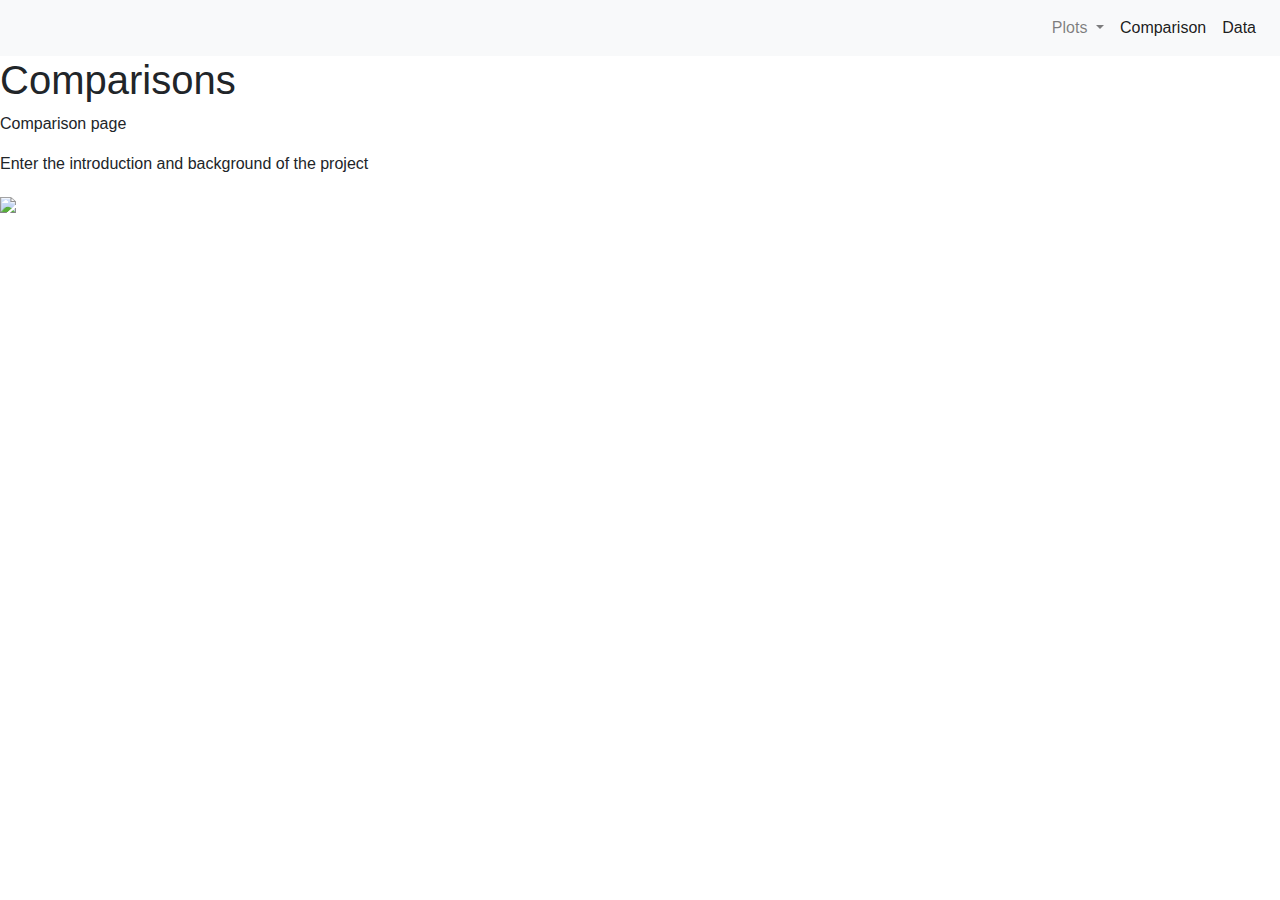
==== comparisons.html @ a38a43a5 "updating" ====
<!DOCTYPE html>

    <head> 
        

<link rel="stylesheet" href="https://stackpath.bootstrapcdn.com/bootstrap/4.3.1/css/bootstrap.min.css" integrity="sha384-ggOyR0iXCbMQv3Xipma34MD+dH/1fQ784/j6cY/iJTQUOhcWr7x9JvoRxT2MZw1T" crossorigin="anonymous">
<title> Comparisons </title>
</head>

    <body>
        
       
        <nav class="navbar navbar-expand-lg navbar-light bg-light navbar-expand-lg fixed top">
            <button class="navbar-toggler" data-toggle="collapse" data-target="#navbarCollapse">
                <span class="navbar-toggler-icon"></span>
            </button>
        <div class="collapse navbar-collapse" id="navbarCollapse">
            <ul class="navbar-nav ml-auto">
        
        <li class="nav-item dropdown">
            <a class="nav-link dropdown-toggle" href="#" id="navbarDropdown" role="button" data-toggle="dropdown" aria-haspopup="true" aria-expanded="false">
              Plots
            </a>
            
            <div class="dropdown-menu" aria-labelledby="navbarDropdown">
              <a class="dropdown-item" href="visualisations/lat_vs_humidity.html">Humidity</a>
              <a class="dropdown-item" href="visualisations/lat_vs_cloudiness.html">Cloudiness</a>
              <a class="dropdown-item" href="visualisations/lat_vs_temp.html">Temperature</a>
              <a class="dropdown-item" href="visualisations/lat_vs_windspeed.html">Windspeed</a>           
            </div>
          </li>
          <li class="nav-item active">
            <a class="nav-link" href="comparisons.html">Comparison <span class="sr-only">(current)</span></a>
          </li>
          <li class="nav-item active">
            <a class="nav-link" href="data.html">Data <span class="sr-only">(current)</span></a>
          </li>
  
  
        </ul>
        </div>
    </nav>
        
        <h1> Comparisons </h1>
        <p> Comparison page</p>
        <p> Enter the introduction and background of the project</p>
        <img src="C:\Users\A454\Desktop\web-design-challenge\assets\images\lat_vs_cloudiness.png" />


       
        

 



   
    <script src="https://code.jquery.com/jquery-3.3.1.slim.min.js" integrity="sha384-q8i/X+965DzO0rT7abK41JStQIAqVgRVzpbzo5smXKp4YfRvH+8abtTE1Pi6jizo" crossorigin="anonymous"></script>
    <script src="https://cdnjs.cloudflare.com/ajax/libs/popper.js/1.14.7/umd/popper.min.js" integrity="sha384-UO2eT0CpHqdSJQ6hJty5KVphtPhzWj9WO1clHTMGa3JDZwrnQq4sF86dIHNDz0W1" crossorigin="anonymous"></script>
    <script src="https://stackpath.bootstrapcdn.com/bootstrap/4.3.1/js/bootstrap.min.js" integrity="sha384-JjSmVgyd0p3pXB1rRibZUAYoIIy6OrQ6VrjIEaFf/nJGzIxFDsf4x0xIM+B07jRM" crossorigin="anonymous"></script>
 </body>
 </html>
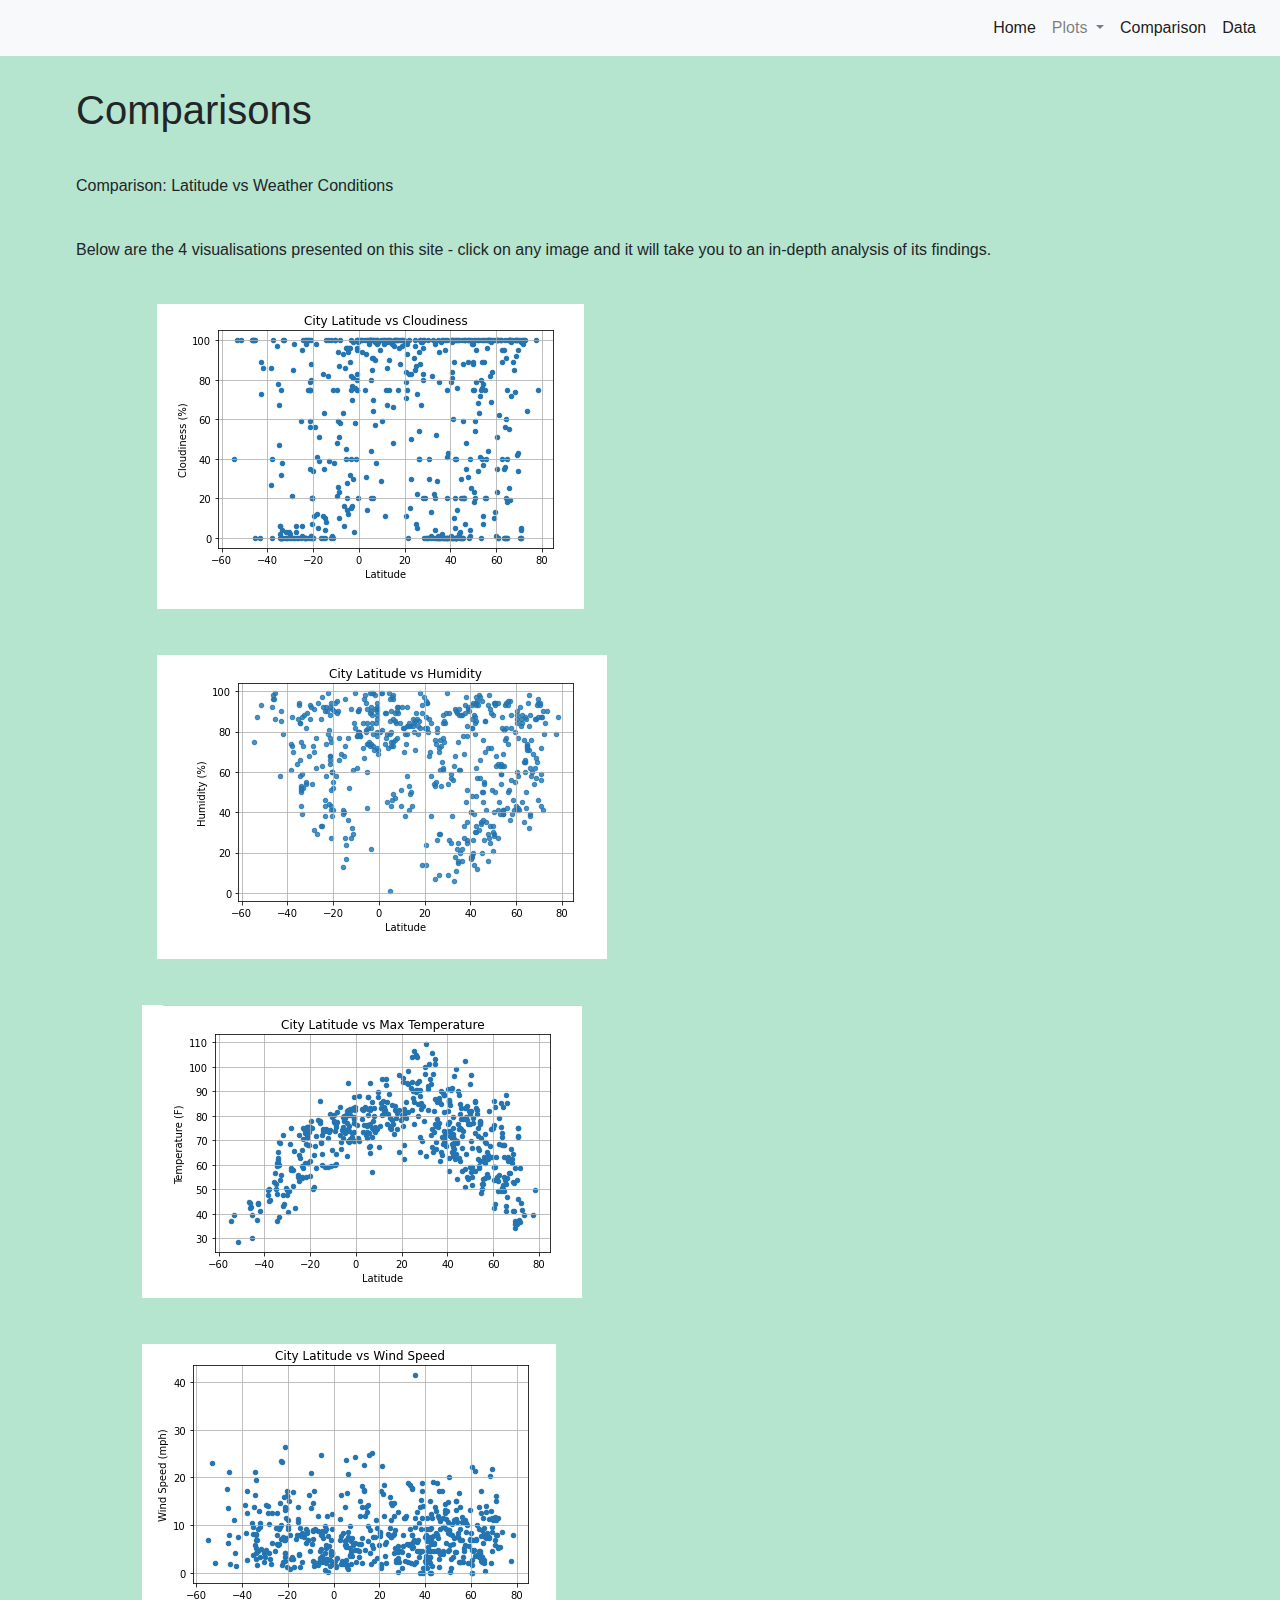
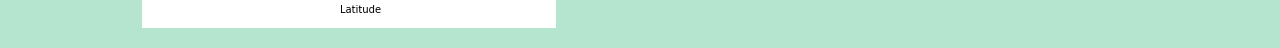
==== commit 51c0e2a5: "another" ====
--- a/comparisons.html
+++ b/comparisons.html
@@ -4,6 +4,7 @@
         
 
 <link rel="stylesheet" href="https://stackpath.bootstrapcdn.com/bootstrap/4.3.1/css/bootstrap.min.css" integrity="sha384-ggOyR0iXCbMQv3Xipma34MD+dH/1fQ784/j6cY/iJTQUOhcWr7x9JvoRxT2MZw1T" crossorigin="anonymous">
+<link rel="stylesheet" href="styles.css" />
 <title> Comparisons </title>
 </head>
 
@@ -16,7 +17,9 @@
             </button>
         <div class="collapse navbar-collapse" id="navbarCollapse">
             <ul class="navbar-nav ml-auto">
-        
+              <li class="nav-item active">
+                <a class="nav-link" href="index.html">Home <span class="sr-only">(current)</span></a>
+              </li>
         <li class="nav-item dropdown">
             <a class="nav-link dropdown-toggle" href="#" id="navbarDropdown" role="button" data-toggle="dropdown" aria-haspopup="true" aria-expanded="false">
               Plots
@@ -40,12 +43,36 @@
         </ul>
         </div>
     </nav>
-        
+    <div class="container" style="margin-top:30px"> 
         <h1> Comparisons </h1>
-        <p> Comparison page</p>
-        <p> Enter the introduction and background of the project</p>
-        <img src="C:\Users\A454\Desktop\web-design-challenge\assets\images\lat_vs_cloudiness.png" />
+        <p> Comparison: Latitude vs Weather Conditions</p>
+        <p> Below are the 4 visualisations presented on this site - click on any image and it will take you to an in-depth analysis of its findings.</p>
+       
+        <div class = "container">
+          <div class="col-sm">
+        <a target="_blank" href="visualisations/lat_vs_cloudiness.html">
+          <img src="assets/images/lat_vs_cloudiness.png" alt="Lat vs Cloudiness">
+      </a>
+      </div> </div>
+      
+      <div class = "container">
+        <div class="col-sm">
+      <a target="_blank" href="visualisations/lat_vs_humidity.html">
+          <img src="assets/images/lat_vs_humidity.png" alt="Lat vs Humidity">
+      </a>
+</div> </div>
+      <div class = "container">
+      <a target="_blank" href="visualisations/lat_vs_temp.html">
+          <img src="assets/images/lat_vs_temp.png" alt="Lat vs Temp">
+      </a>
+      </div>
 
+      <div class = "container">
+      <a target="_blank" href="visualisations/lat_vs_windspeed.html">
+          <img src="assets/images/lat_vs_windspeed.png" alt="Lat vs Windspeed">
+      </a>
+      </div>
+</div>
 
        
         
--- a/styles.css
+++ b/styles.css
@@ -0,0 +1,30 @@
+
+body {
+    background-color: #B5E5CF;
+}
+
+.container {
+    background-color: #B5E5CF;
+    padding-left: 6px;
+   
+}
+
+a>img {
+    margin-top:20px; 
+    margin-bottom:20px; 
+    margin-left: 60px;
+    padding-top: 6px;
+    padding-right: 20px;
+ }
+
+ @media (max-width: 480px) {
+    
+ }
+
+ img {
+    margin-top:20px;
+}
+
+p {
+    margin-top:40px;
+}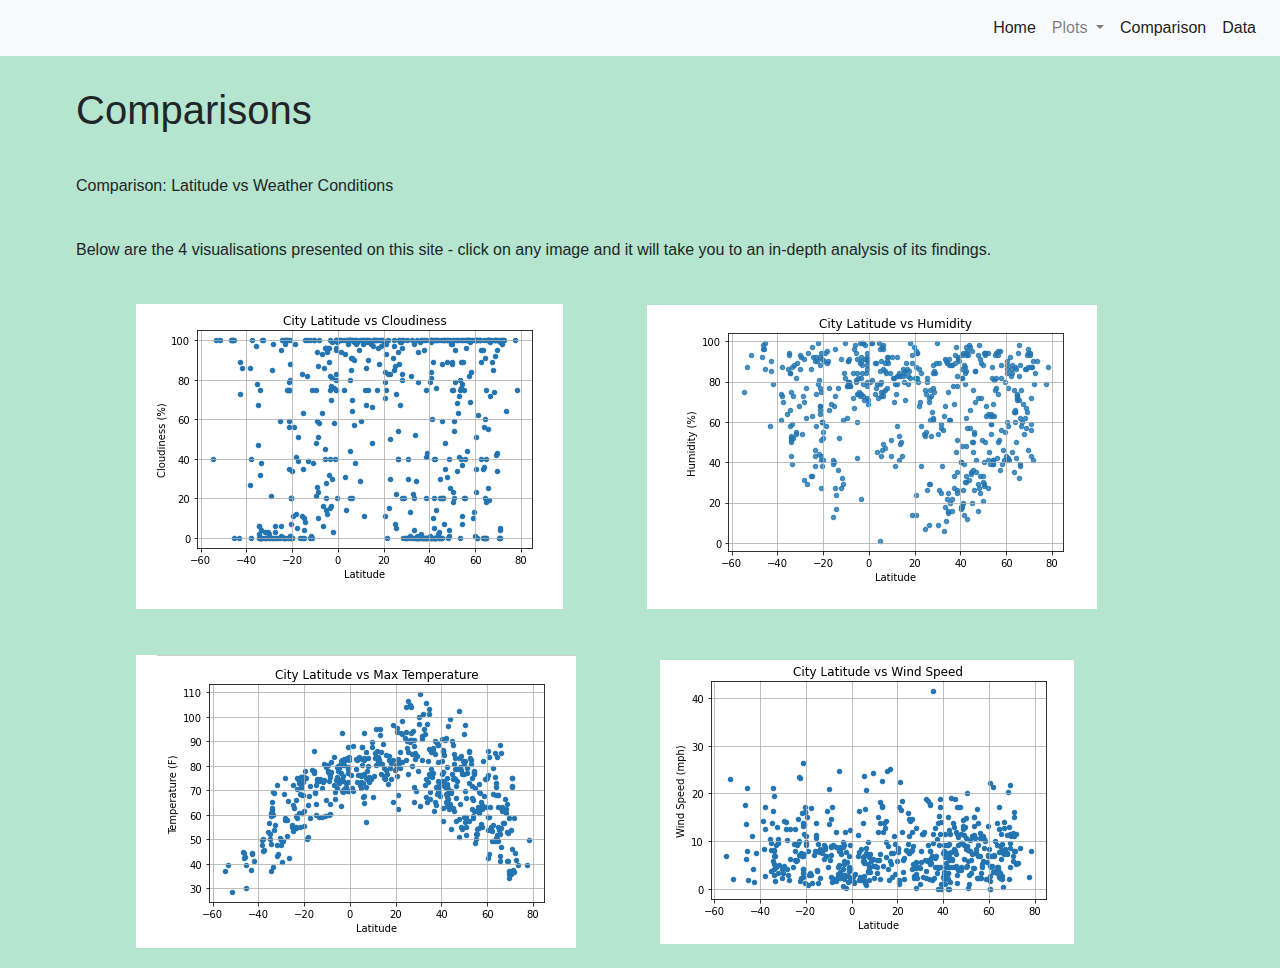
==== commit 40f4c4f7: "final" ====
--- a/comparisons.html
+++ b/comparisons.html
@@ -48,30 +48,29 @@
         <p> Comparison: Latitude vs Weather Conditions</p>
         <p> Below are the 4 visualisations presented on this site - click on any image and it will take you to an in-depth analysis of its findings.</p>
        
-        <div class = "container">
-          <div class="col-sm">
+        <div class = "container-fluid">
+         <div class ="row">
+          <div class="column">
         <a target="_blank" href="visualisations/lat_vs_cloudiness.html">
           <img src="assets/images/lat_vs_cloudiness.png" alt="Lat vs Cloudiness">
       </a>
-      </div> </div>
+         
       
-      <div class = "container">
-        <div class="col-sm">
+        
       <a target="_blank" href="visualisations/lat_vs_humidity.html">
           <img src="assets/images/lat_vs_humidity.png" alt="Lat vs Humidity">
       </a>
-</div> </div>
-      <div class = "container">
-      <a target="_blank" href="visualisations/lat_vs_temp.html">
+
+            <a target="_blank" href="visualisations/lat_vs_temp.html">
           <img src="assets/images/lat_vs_temp.png" alt="Lat vs Temp">
       </a>
-      </div>
-
-      <div class = "container">
+     
+     
       <a target="_blank" href="visualisations/lat_vs_windspeed.html">
           <img src="assets/images/lat_vs_windspeed.png" alt="Lat vs Windspeed">
       </a>
       </div>
+</div>
 </div>
 
        
